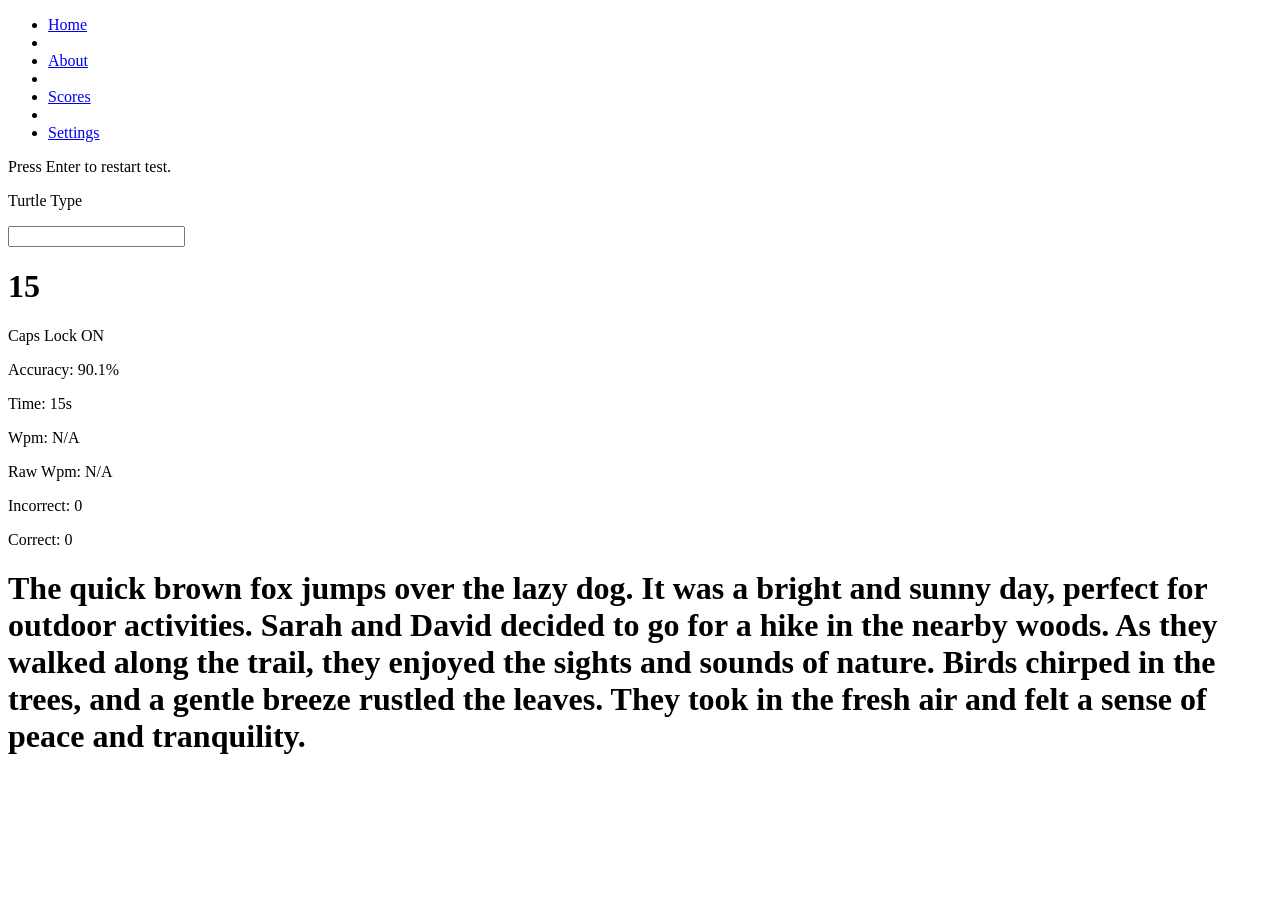
==== TurtleType/index.html @ 0bfa7428 "Reorganize into folders, rename files, clean up unused assets" ====
<!DOCTYPE html>
<html lang="en">

<head>
    <meta charset="UTF-8">
    <meta name="viewport" content="width=device-width, initial-scale=1.0">
    <title>Turtle Type</title>
    <link rel="stylesheet" href="index.css">
    <link rel="icon" href="TurtleType_Logo.jpg" type="image/x-icon">
</head>

<body>
    <header>
        <nav>
            <ul>
                <li><a id="This0" href="index.html">Home</a></li>
                <li></li>
                <li><a href="About.html">About</a></li>
                <li></li>
                <li><a href="Scores.html">Scores</a></li>
                <li></li>
                <li><a href="Settings.html">Settings</a></li>
            </ul>
        </nav>
    </header>
    <p id="Tip">Press Enter to restart test.</p>
    <div id="MainDiv">
        <div class="content">
            <p id="Header">Turtle Type</p>
            <input id="UserInput" type="text">
            <h1 id="TimeTxt">15</h1>
            <div id="Caps">
                <p id="CapsText">Caps Lock ON</p>
            </div>
            <div id="Result">
                <p id="Accuracy">Accuracy: 90.1%</p>
                <p id="Time">Time: 15s</p>
                <p id="Wpm">Wpm: N/A</p>
                <p id="RawWpm">Raw Wpm: N/A</p>

                <p id="Mistake">Incorrect: 0</p>
                <p id="Correct">Correct: 0</p>
            </div>
            <p id="Started_Tests"></p>
            <p id="Completed_Tests"></p>
            <p id="Highest_RawWpm"></p>

            <div id="TypeTxt">
                <h1>The quick brown fox jumps over the lazy dog. It was a bright and sunny day, perfect for outdoor
                    activities. Sarah and David decided to go for a hike in the nearby woods. As they walked along
                    the trail, they enjoyed the sights and sounds of nature. Birds chirped in the trees, and a gentle
                    breeze rustled the leaves. They took in the fresh air and felt a sense of peace and tranquility.
                </h1>
            </div>

        </div>

    </div>
    <script src="script.js"></script>
</body>

</html>
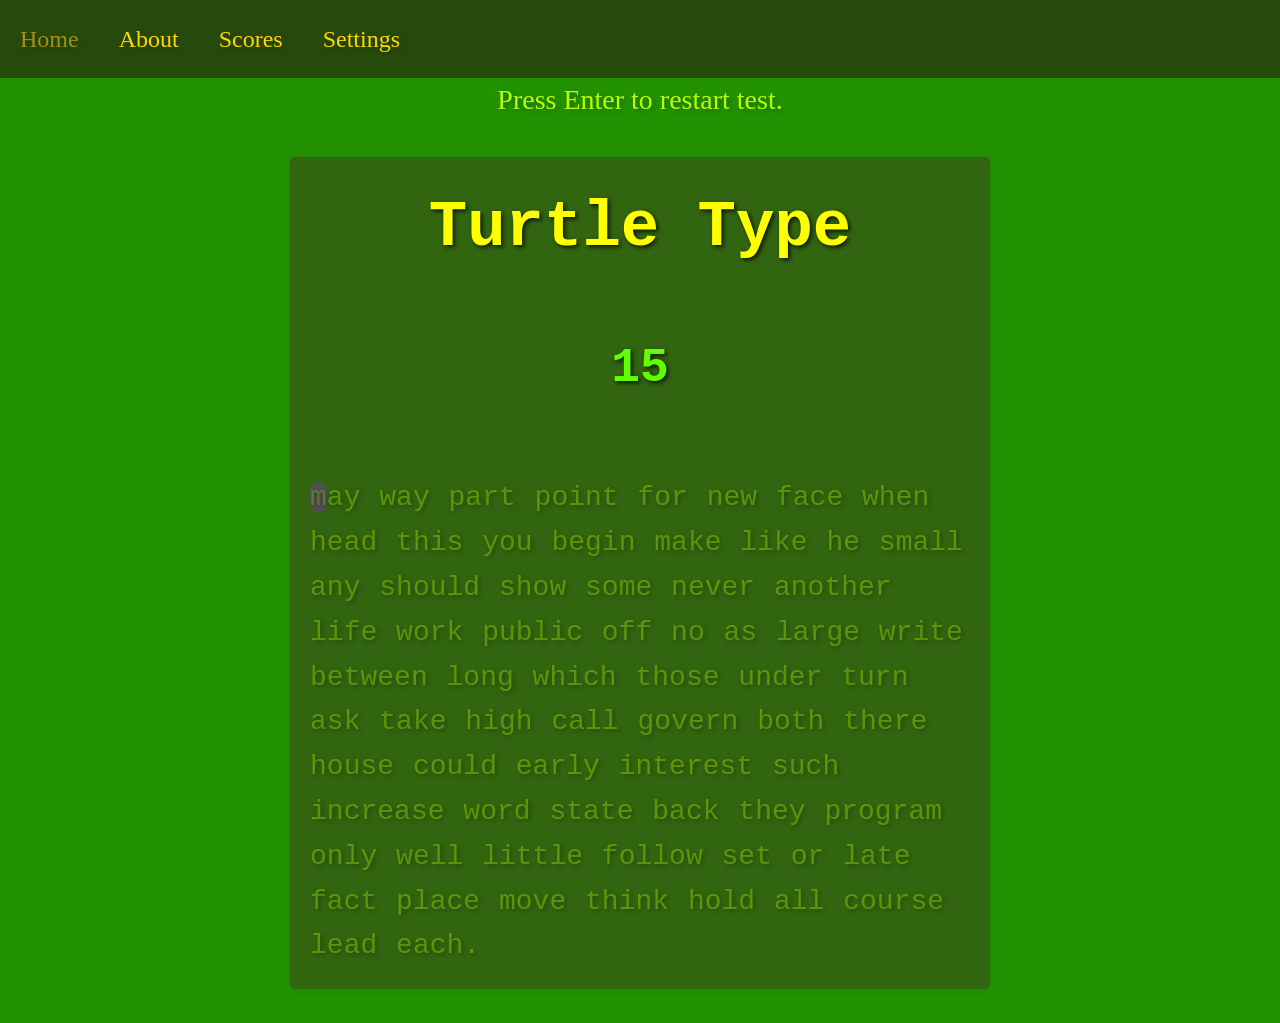
==== commit edc0c910: "Add foldername to html" ====
--- a/TurtleType/index.html
+++ b/TurtleType/index.html
@@ -5,8 +5,8 @@
     <meta charset="UTF-8">
     <meta name="viewport" content="width=device-width, initial-scale=1.0">
     <title>Turtle Type</title>
-    <link rel="stylesheet" href="index.css">
-    <link rel="icon" href="TurtleType_Logo.jpg" type="image/x-icon">
+    <link rel="stylesheet" href="css/index.css">
+    <link rel="icon" href="images/TurtleType_Logo.jpg" type="image/x-icon">
 </head>
 
 <body>
@@ -56,7 +56,7 @@
         </div>
 
     </div>
-    <script src="script.js"></script>
+    <script src="js/script.js"></script>
 </body>
 
 </html>
--- a/TurtleType/css/index.css
+++ b/TurtleType/css/index.css
@@ -0,0 +1,339 @@
+@keyframes slide-up {
+    0% {
+        transform: translateY(25%);
+        opacity: 0.000;
+        /* Start position below the viewport */
+    }
+
+    100% {
+        opacity: 1.000;
+        transform: translateY(0);
+        /* End position at the original position */
+    }
+}
+
+
+@keyframes CorrectColor {
+    0% {
+
+        color: rgba(183, 255, 0, 0.246);
+    }
+
+    70% {
+        color: white;
+    }
+
+    100% {
+        color: white;
+    }
+
+}
+
+@keyframes HoverMainButtons {
+    0% {
+
+        color: #FFD700;
+    }
+
+    70% {
+        color: white;
+    }
+
+    100% {
+        color: white;
+    }
+
+}
+
+@keyframes IncorrectColor {
+    0% {
+
+        color: rgba(183, 255, 0, 0.246);
+    }
+
+    70% {
+        color: rgb(255, 59, 59);
+    }
+
+    100% {
+        color: rgb(255, 59, 59);
+    }
+
+}
+
+
+
+#This0{
+    color: #a48f1c;
+    animation: none;
+}
+#Tip{
+    font-size: 28px;
+    line-height: 1.6;
+    color: rgb(183, 255, 0);
+    font-weight: light;
+    text-align: center;
+    font-family: Avenir;
+    text-shadow: 2px 2px 4px rgba(0, 0, 0, 0.275);
+}
+
+
+li {
+    margin: 0;
+    padding: 0;
+}
+#Started_Tests{
+    opacity: 0;
+}
+#Completed_Tests
+{
+    opacity: 0;
+}
+#Highest_RawWpm
+{
+    opacity: 0;
+}
+
+nav ul {
+    list-style: none;
+    display: flex;
+}
+
+nav li {
+    margin-right: 20px;
+}
+
+nav a {
+    color: #FFD700;
+    font-family: Avenir;
+    font-weight: light;
+    text-shadow: 2px 2px 4px rgba(0, 0, 0, 0.15);
+
+    font-size: 24px;
+    text-decoration: none;
+}
+nav a:hover {
+    animation: HoverMainButtons 0.1s ease;
+    color: white;
+    text-decoration: none;
+}
+
+
+
+
+
+header {
+    background-color: #254a0c;
+
+    padding: 20px;
+}
+
+
+
+.incorrectSpace {
+    background: rgb(255, 59, 59);
+
+    font-size: 24px;
+    border-radius: 3px;
+    margin-left: 0.5%;
+
+
+}
+
+.invisible {
+
+    color: rgba(0, 0, 0, 0);
+
+}
+
+.incorrect {
+    animation: IncorrectColor 0.1s ease;
+
+    color: rgb(255, 59, 59);
+
+}
+
+.correct {
+    animation: CorrectColor 0.1s ease;
+    color: white;
+}
+
+.regular {
+    color: rgba(183, 255, 0, 0.35);
+
+}
+
+.U {
+    background: rgb(80, 80, 80);
+    border-radius: 100px;
+    box-sizing: 45px;
+    /* Font size to 44px achives perfect text magnification*/
+    color: rgba(183, 255, 0, 0.246);
+}
+
+.UMag {
+    background: rgb(80, 80, 80);
+    border-radius: 100px;
+    box-sizing: 45px;
+    /* Font size to 44px achives perfect text magnification*/
+    font-size: 44px;
+    color: rgba(183, 255, 0, 0.246);
+}
+
+
+/* Add some basic reset styles to ensure consistency across browsers */
+/* Add some basic reset styles to ensure consistency across browsers */
+* {
+    margin: 0;
+    padding: 0;
+    box-sizing: border-box;
+}
+
+body {
+    font-family: Arial, sans-serif;
+    line-height: 1.6;
+    background-color: #229200;
+    color: #333;
+}
+
+#MainDiv {
+    display: flex;
+    justify-content: center;
+    align-items: center;
+    min-height: 100vh;
+    /* Set a minimum height to enable scrolling */
+}
+
+.content {
+    background-color: #326510;
+
+    /* background-color: #607609; */
+
+    padding: 20px;
+    border-radius: 5px;
+    box-shadow: 0px 0px 10px rgba(0, 0, 0, 0.1);
+    max-width: 700px;
+    width: 100%;
+}
+
+#Header {
+    font-size: 64px;
+    color: #FFFF00;
+    font-family: monospace;
+    text-shadow: 2px 2px 4px rgba(0, 0, 0, 0.8);
+
+    font-weight: bold;
+    text-align: center;
+    margin-bottom: 0px;
+}
+
+#UserInput {
+    width: 100%;
+    padding: 10px;
+    font-size: 16px;
+    margin-bottom: 10px;
+    border: 1px solid #ccc;
+    border-radius: 5px;
+    opacity: 0;
+}
+
+#TimeTxt {
+    font-family: monospace;
+    color: #62ff00;
+    text-shadow: 2px 2px 4px rgba(0, 0, 0, 0.75);
+
+    font-size: 48px;
+    font-weight: bold;
+    text-align: center;
+    margin-bottom: -150px;
+}
+
+#Caps {
+    display: flex;
+    opacity: 0;
+    justify-content: center;
+}
+
+#CapsText {
+    font-size: 28px;
+    color: rgb(183, 255, 0);
+    font-weight: light;
+    font-family: Avenir;
+    text-shadow: 2px 2px 4px rgba(0, 0, 0, 0.275);
+}
+
+#Result {
+    display: grid;
+    grid-template-columns: repeat(2, 1fr);
+    gap: 10px;
+    margin-top: 20px;
+    opacity: 0;
+}
+
+#Result p {
+    text-align: center;
+    font-family: copperplate;
+    text-shadow: 2px 2px 4px rgba(0, 0, 0, 0.5);
+    font-size: 24px;
+    color: rgb(183, 255, 0);
+}
+
+
+#popupContainer {
+    position: fixed;
+    /* Fixed position to keep the popup at the bottom of the viewport */
+    bottom: 0;
+    left: 0;
+    width: 100%;
+    background-color: rgba(0, 0, 0, 0.8);
+    z-index: 1;
+    display: block;
+}
+
+#popupContent {
+    padding: 20px;
+    min-height: 100px;
+    /* Set a minimum height for the popup content */
+    color: #fff;
+}
+
+#closePopup {
+    margin-top: 10px;
+    background-color: #f44336;
+}
+
+#TypeTxt {
+    direction: ltr;
+    margin-top: 20px;
+    font-size: 28px;
+    line-height: 1.6;
+    color: rgba(183, 255, 0, 0.35);
+    font-family: monospace;
+    text-shadow: 2px 2px 4px rgba(0, 0, 0, 0.275);
+
+}
+
+/* Media query for responsiveness */
+@media (max-width: 480px) {
+    #Result p {
+        text-align: center;
+        font-size: 20px;
+
+    }
+
+
+    .content {
+        padding: 10px;
+    }
+
+    #Header {
+        font-size: 50px;
+    }
+
+
+    #TimeTxt {
+        font-size: 32px;
+    }
+
+
+}
